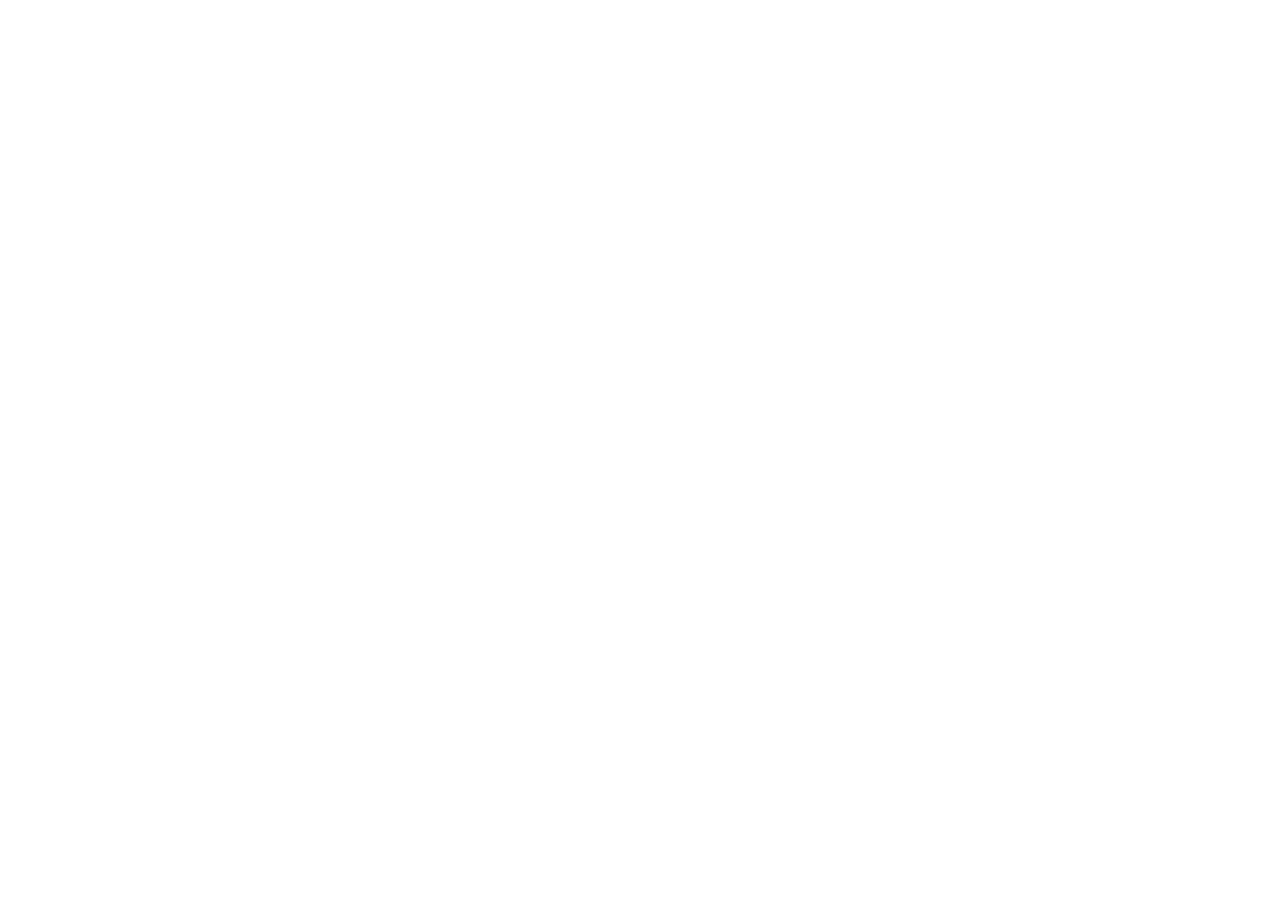
==== Index.html @ a4433d9e "Add initial HTML structure for the ACME project" ====
<!DOCTYPE html>
<html lang="en">
<head>
    <meta charset="UTF-8">
    <meta name="viewport" content="width=device-width, initial-scale=1.0">
    <title>ACME</title>
</head>
<body>
    
</body>
</html>
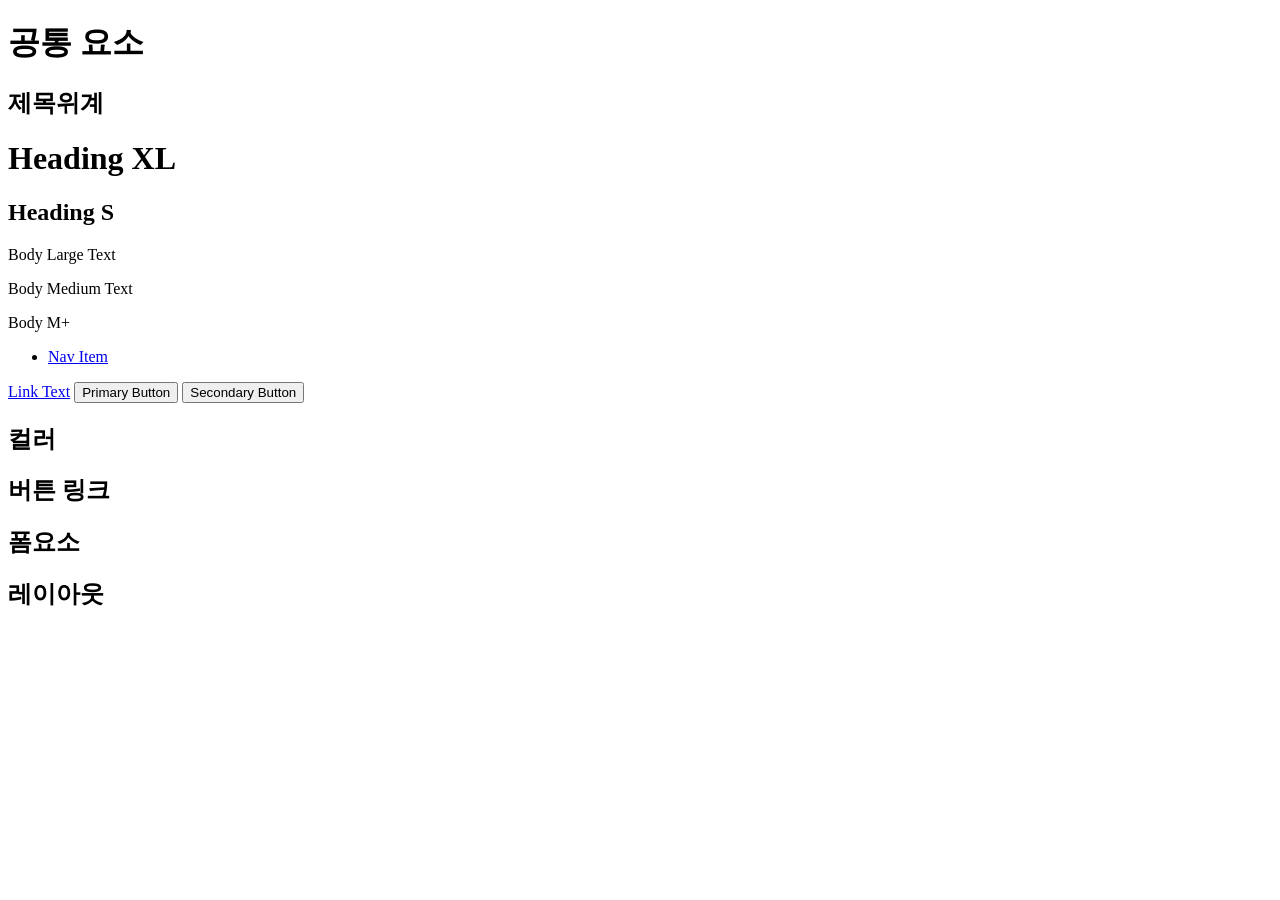
==== commit 47f5d70f: "Add HTML structure and reset CSS for the ACME project" ====
--- a/Index.html
+++ b/Index.html
@@ -4,8 +4,38 @@
     <meta charset="UTF-8">
     <meta name="viewport" content="width=device-width, initial-scale=1.0">
     <title>ACME</title>
+    <link rel="stylesheet" href="css/common.css">
 </head>
 <body>
-    
+  <h1>공통 요소</h1>
+  <h2>제목위계</h2>
+  <!-- Typography System -->
+
+    <!-- Heading -->
+    <h1 class="text-heading-xl">Heading XL</h1>
+    <h2 class="text-heading-s">Heading S</h2>
+
+    <!-- Body -->
+    <p class="text-body-l">Body Large Text</p>
+    <p class="text-body-m">Body Medium Text</p>
+    <p class="text-body-m-plus">Body M+</p>
+
+    <!-- Navigation -->
+    <nav>
+    <ul>
+        <li><a href="#" class="text-nav">Nav Item</a></li>
+    </ul>
+    </nav>
+
+    <!-- Link -->
+    <a href="#" class="text-link">Link Text</a>
+
+    <!-- Button -->
+    <button class="btn btn-primary">Primary Button</button>
+    <button class="btn btn-secondary">Secondary Button</button>
+  <h2>컬러</h2>
+  <h2>버튼 링크</h2>
+  <h2>폼요소</h2>
+  <h2>레이아웃</h2>
 </body>
 </html>
--- a/css/common.css
+++ b/css/common.css
@@ -0,0 +1 @@
+/* 모든 페이지에 공통 적용될 스타일 */
